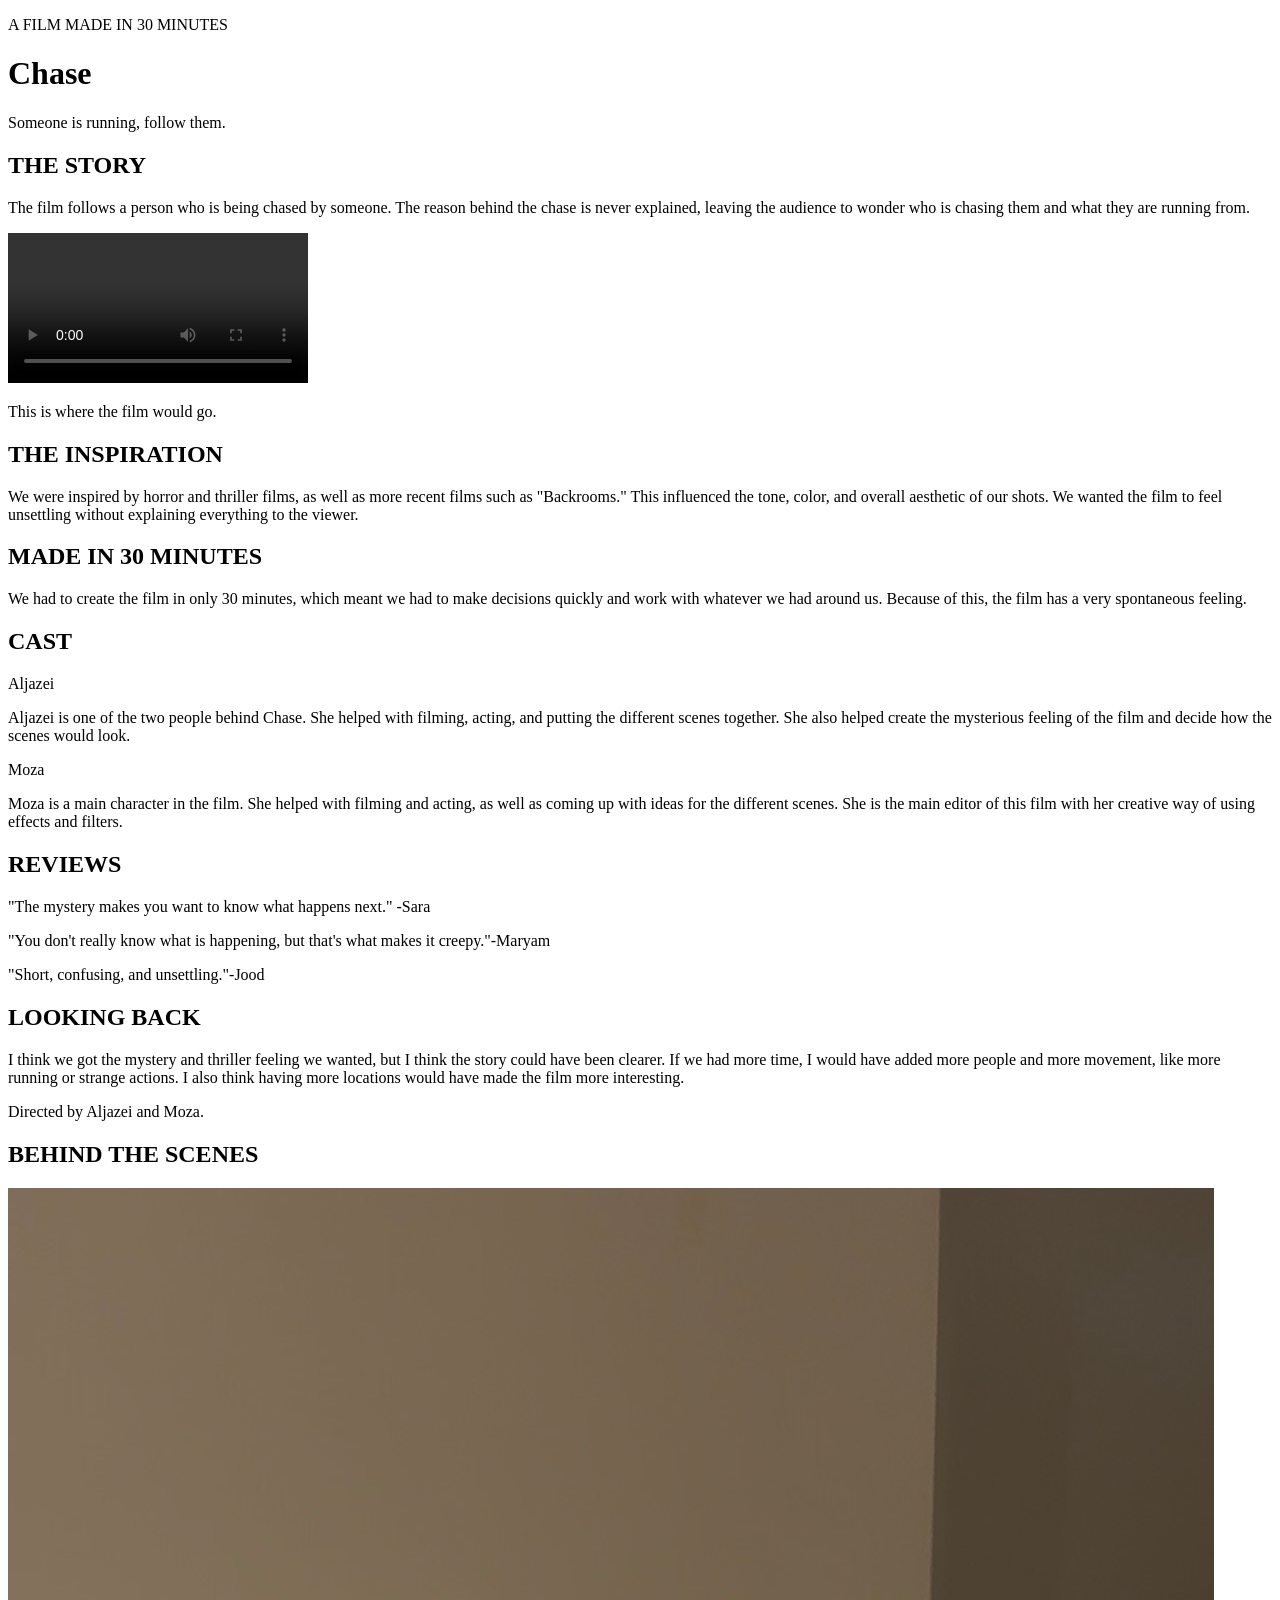
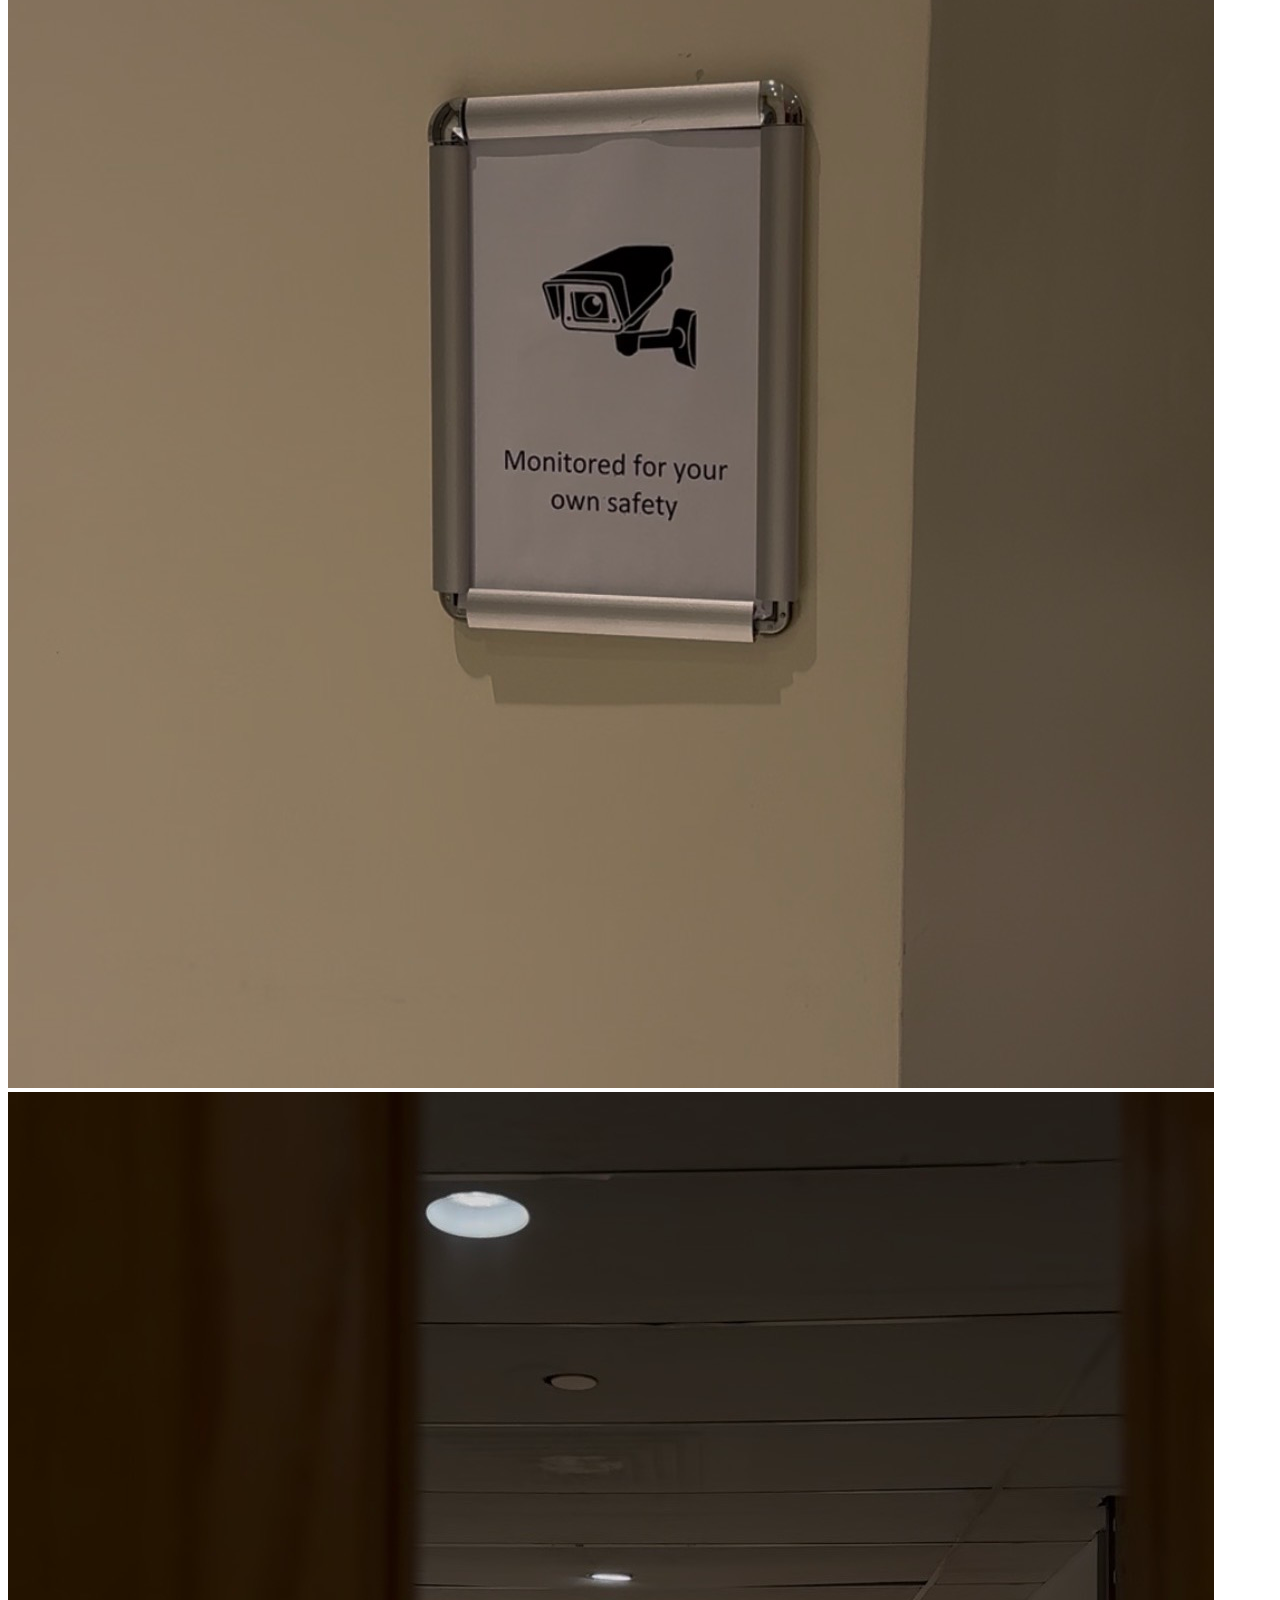
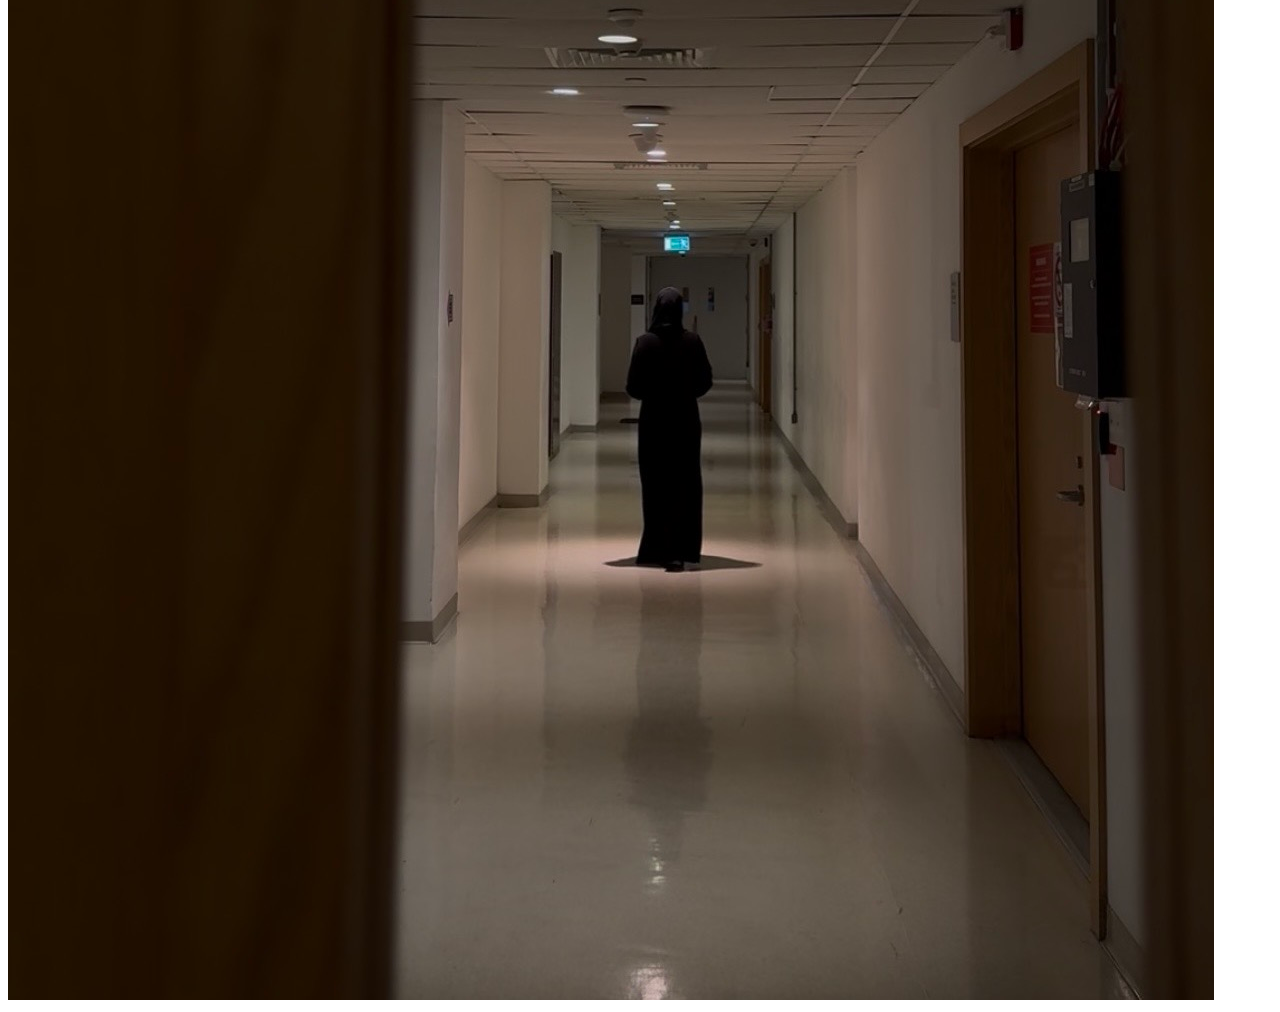
==== index.html @ abbbf4a1 "Add files via upload" ====
<!DOCTYPE html>
<html>

<head>

  <title>Chase</title>


</head>


<body>

  <p class="warning">A FILM MADE IN 30 MINUTES</p>

  <h1>Chase</h1>

  <p id="intro">
    Someone is running, follow them.
  </p>


  <h2>THE STORY</h2>

  <p>
    The film follows a person who is being chased by someone.
    The reason behind the chase is never explained,
    leaving the audience to wonder who is chasing them and what they are running from.
  </p>


  <video controls class="film-video">
    <source src="assets/chase-filmmock.mp4" type="video/mp4">
  </video>

  <p class="video-comment">
    This is where the film would go.
  </p>


  <h2>THE INSPIRATION</h2>

  <p>
    We were inspired by horror and thriller films, as well as more
    recent films such as "Backrooms." This influenced the tone,
    color, and overall aesthetic of our shots. We wanted the film
    to feel unsettling without explaining everything to the viewer.
  </p>


  <h2>MADE IN 30 MINUTES</h2>

  <p>
    We had to create the film in only 30 minutes, which meant we had
    to make decisions quickly and work with whatever we had around us.
    Because of this, the film has a very spontaneous feeling.
  </p>


  <h2>CAST</h2>

  <p class="cast-name">
    Aljazei
  </p>

  <p>
    Aljazei is one of the two people behind Chase. She helped with
    filming, acting, and putting the different scenes together.
    She also helped create the mysterious feeling of the film and
    decide how the scenes would look.
  </p>

  <p class="cast-name">
    Moza
  </p>

  <p>
    Moza is a main character in the film. She helped with filming
    and acting, as well as coming up with ideas for the different
    scenes. She is the main editor of this film with her creative way of using effects and filters.
  </p>


  <h2>REVIEWS</h2>

  <p class="review">
    "The mystery makes you want to know what happens next." -Sara
  </p>

  <p class="review">
    "You don't really know what is happening, but that's what makes it creepy."-Maryam
  </p>

  <p class="review">
    "Short, confusing, and unsettling."-Jood
  </p>


  <h2>LOOKING BACK</h2>

  <p>
    I think we got the mystery and thriller feeling we wanted, but I think the story could have been clearer.
    If we had more time, I would have added more people and more movement, like more running or strange actions.
    I also think having more locations would have made the film more interesting.
  </p>


  <p class="warning">
    Directed by Aljazei and Moza.
  </p>


  <h2>BEHIND THE SCENES</h2>

  <img class="film-image" src="assets/monitor.jpg" alt="Monitor scene from the film">

  <img class="film-image" src="assets/personstand.jpg" alt="Person standing scene from the film">

</body>

</html>
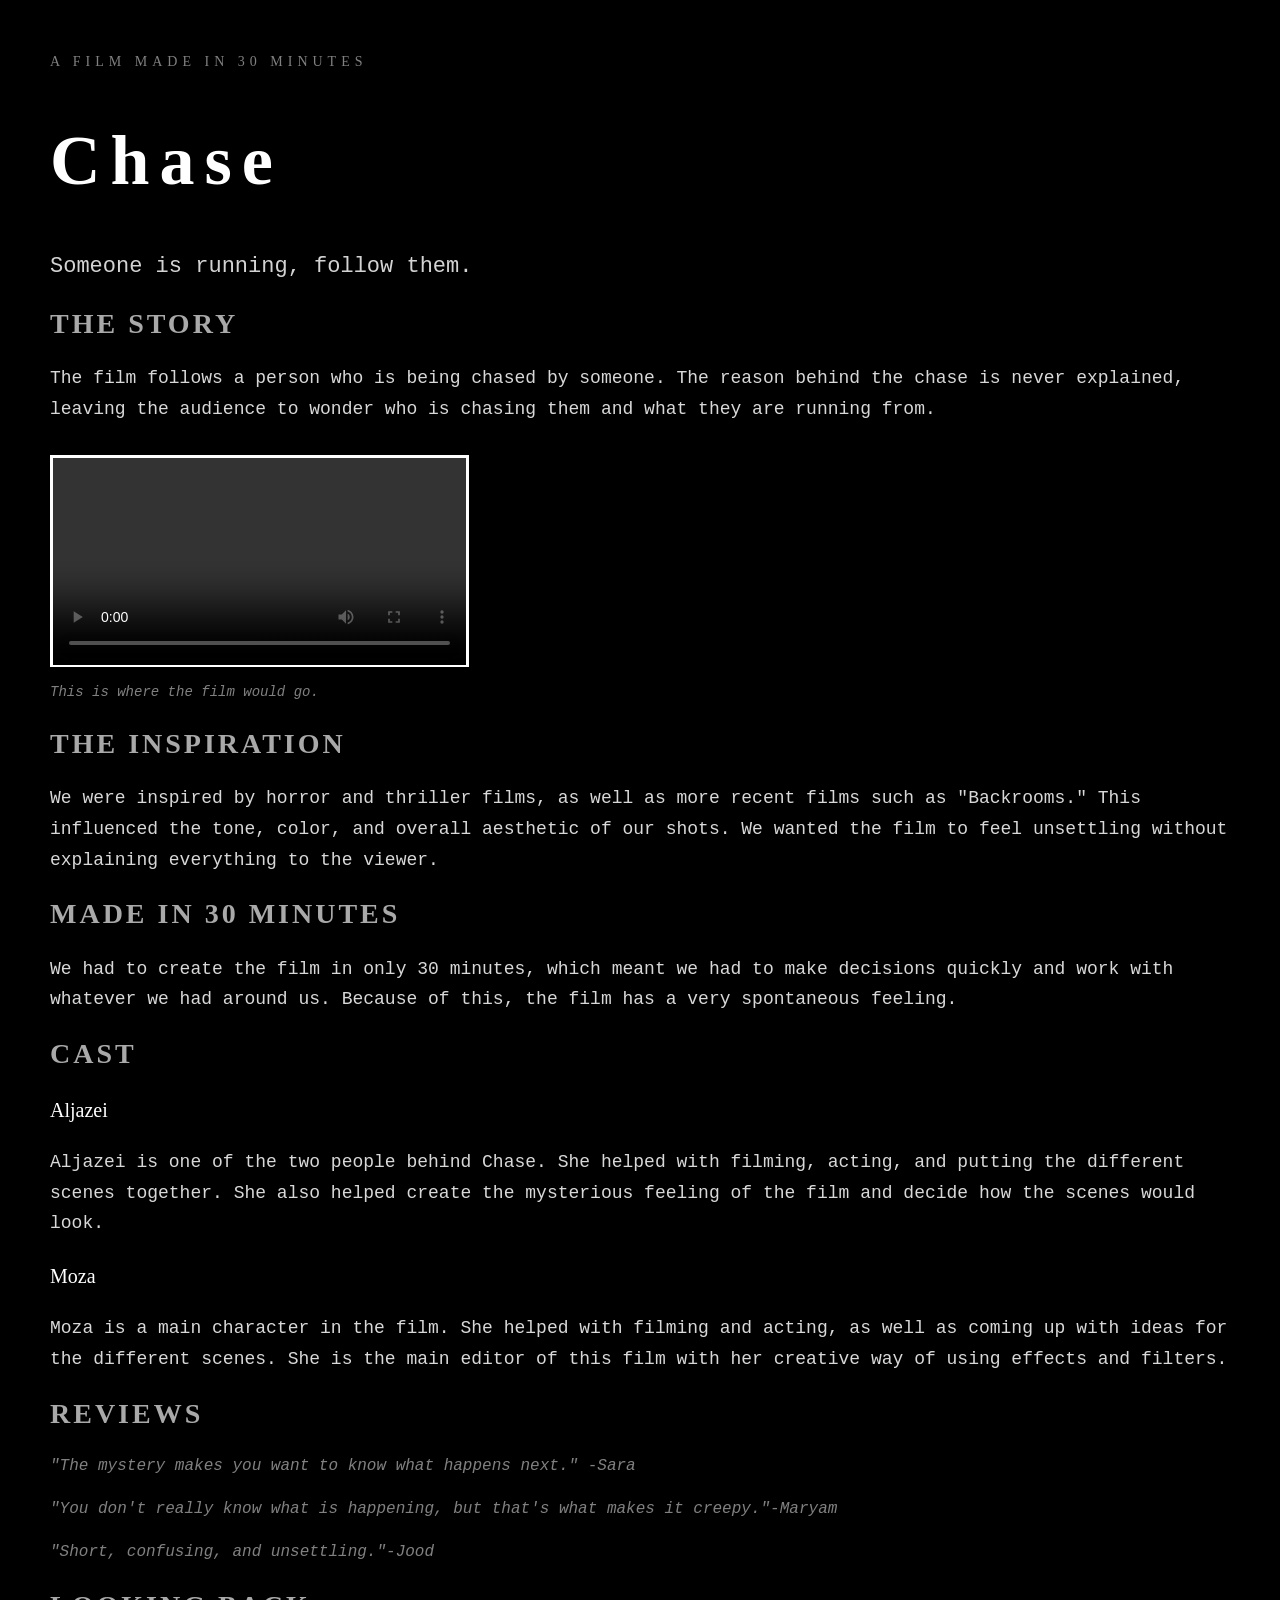
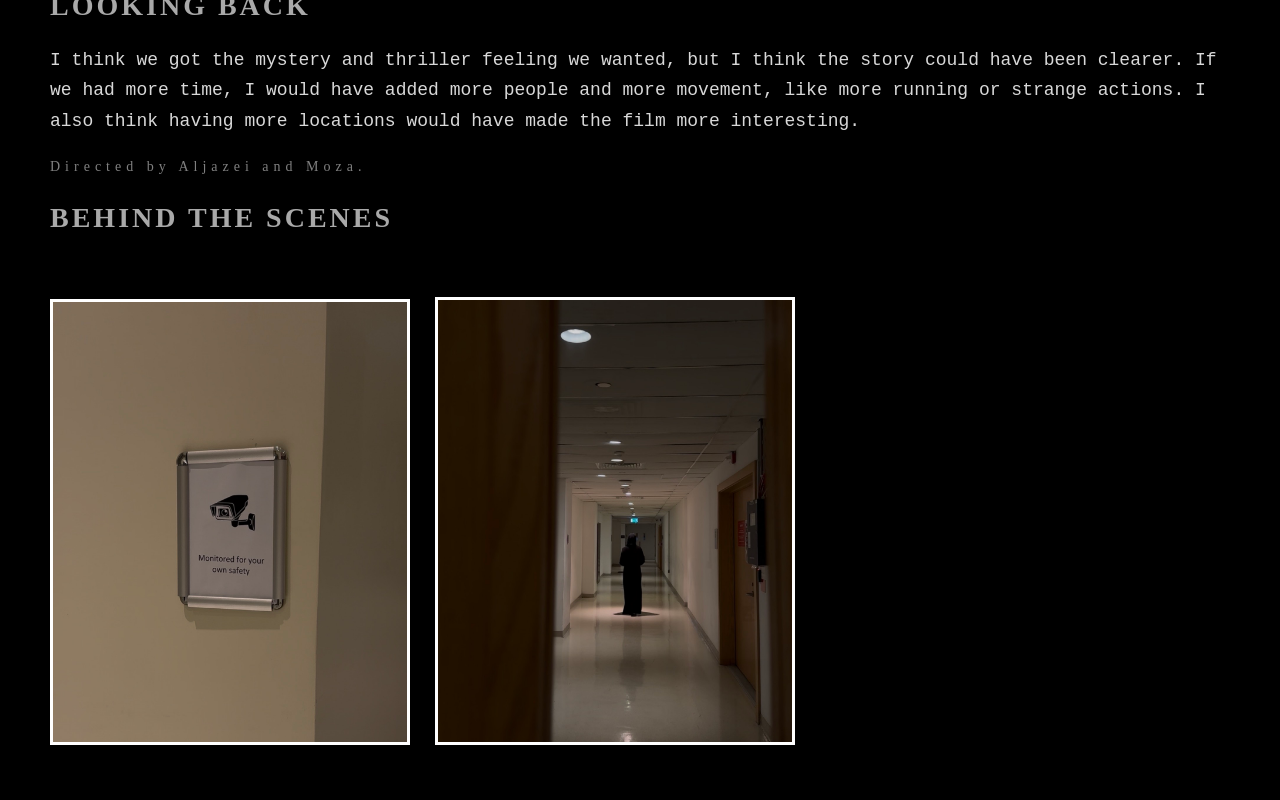
==== commit 8c2f33a9: "Add stylesheet link to index.html" ====
--- a/index.html
+++ b/index.html
@@ -5,6 +5,7 @@
 
   <title>Chase</title>
 
+  <link rel="stylesheet" href="style.css">
 
 </head>
 
@@ -118,4 +119,4 @@
 
 </body>
 
-</html>+</html>
--- a/style.css
+++ b/style.css
@@ -0,0 +1,73 @@
+body {
+  background: black;
+  color: #d8d8d8;
+  font-family: Arial, sans-serif;
+  font-size: 18px;
+  margin: 50px;
+}
+
+h1 {
+  color: white;
+  font-family: Georgia, serif;
+  font-size: 70px;
+  letter-spacing: 10px;
+}
+
+h2 {
+  color: #a9a9a9;
+  font-family: Georgia, serif;
+  font-size: 28px;
+  letter-spacing: 3px;
+}
+
+p {
+  font-family: "Courier New", monospace;
+  font-size: 18px;
+  line-height: 1.7;
+}
+
+#intro {
+  color: lightgray;
+  font-family: "Courier New", monospace;
+  font-size: 22px;
+}
+
+.warning {
+  color: gray;
+  font-family: Georgia, serif;
+  font-size: 14px;
+  letter-spacing: 5px;
+}
+
+.film-image {
+  width: 30%;
+  border: 3px solid white;
+  margin-top: 40px;
+  margin-right: 20px;
+}
+
+.film-video {
+  width: 35%;
+  border: 3px solid white;
+  margin-top: 30px;
+  display: block;
+}
+
+.video-comment {
+  color: gray;
+  font-size: 14px;
+  font-style: italic;
+}
+
+.cast-name {
+  color: white;
+  font-family: Georgia, serif;
+  font-size: 20px;
+}
+
+.review {
+  color: gray;
+  font-family: "Courier New", monospace;
+  font-size: 16px;
+  font-style: italic;
+}
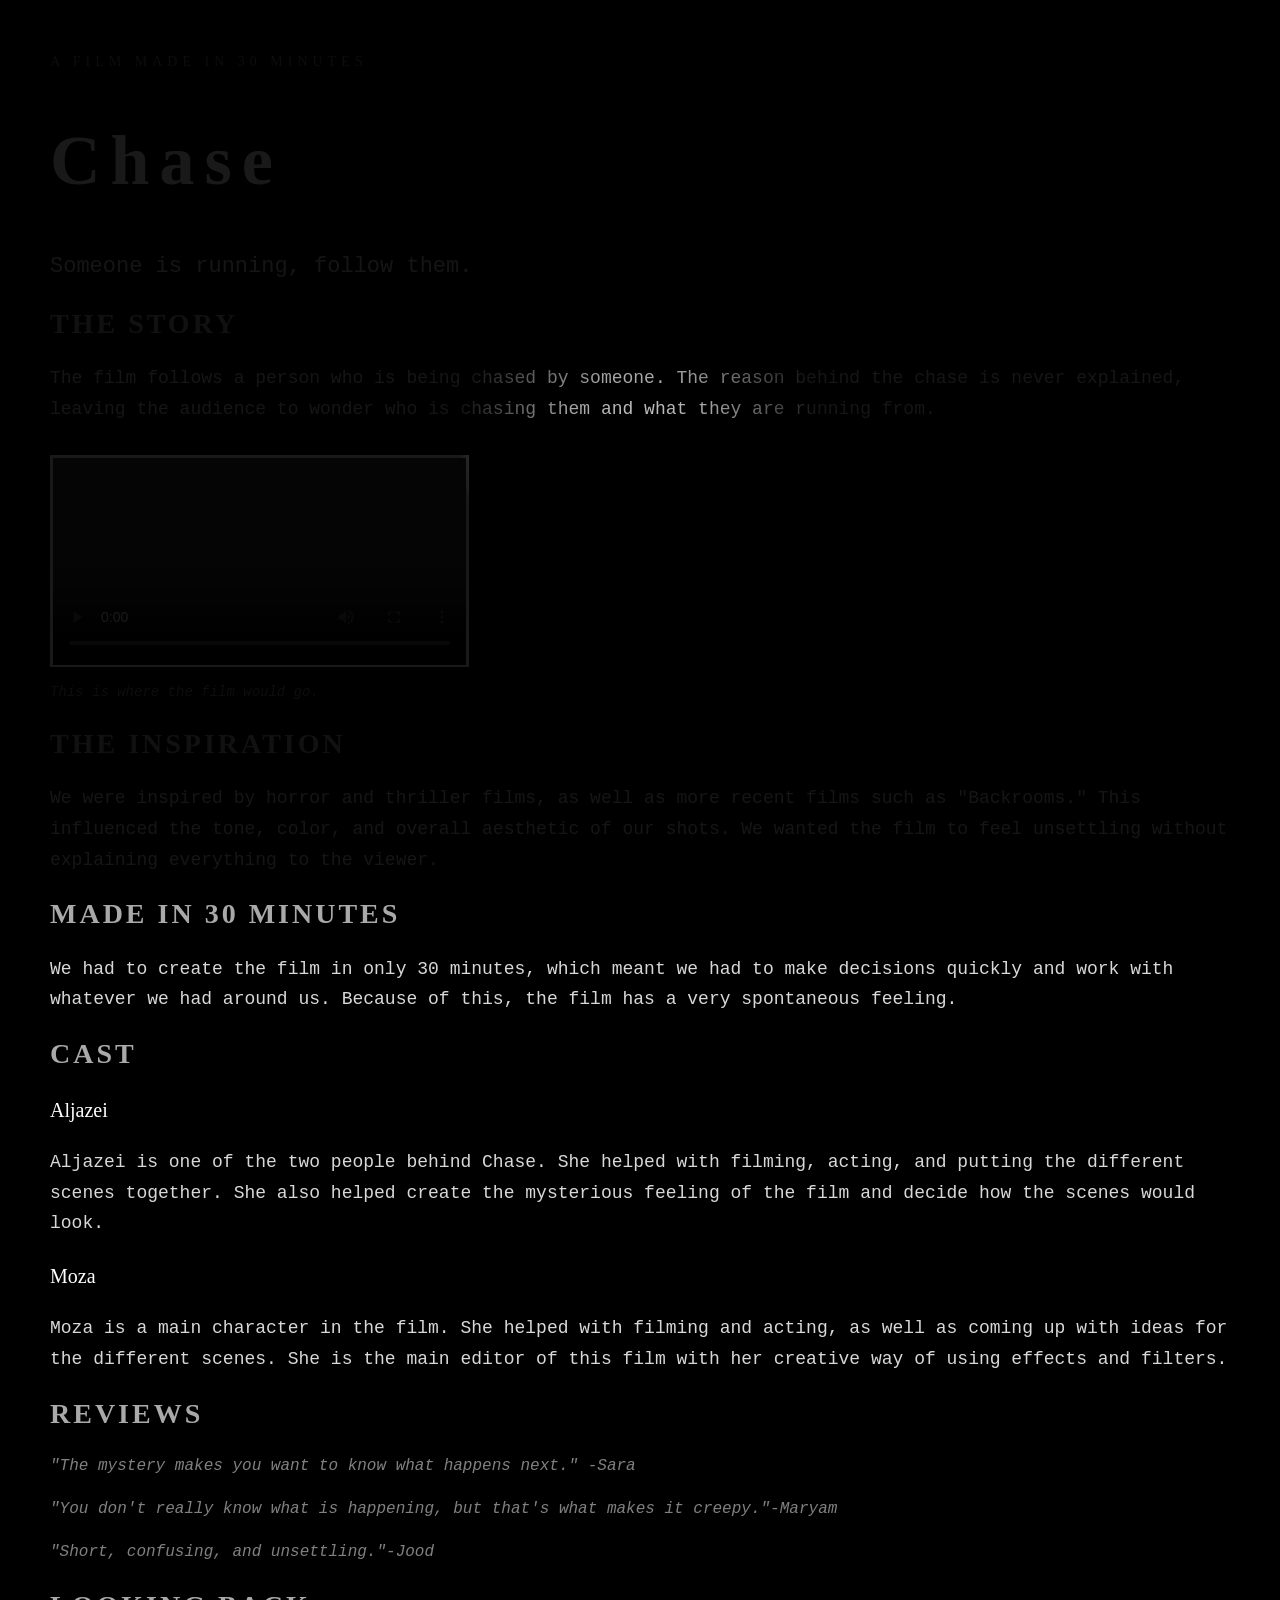
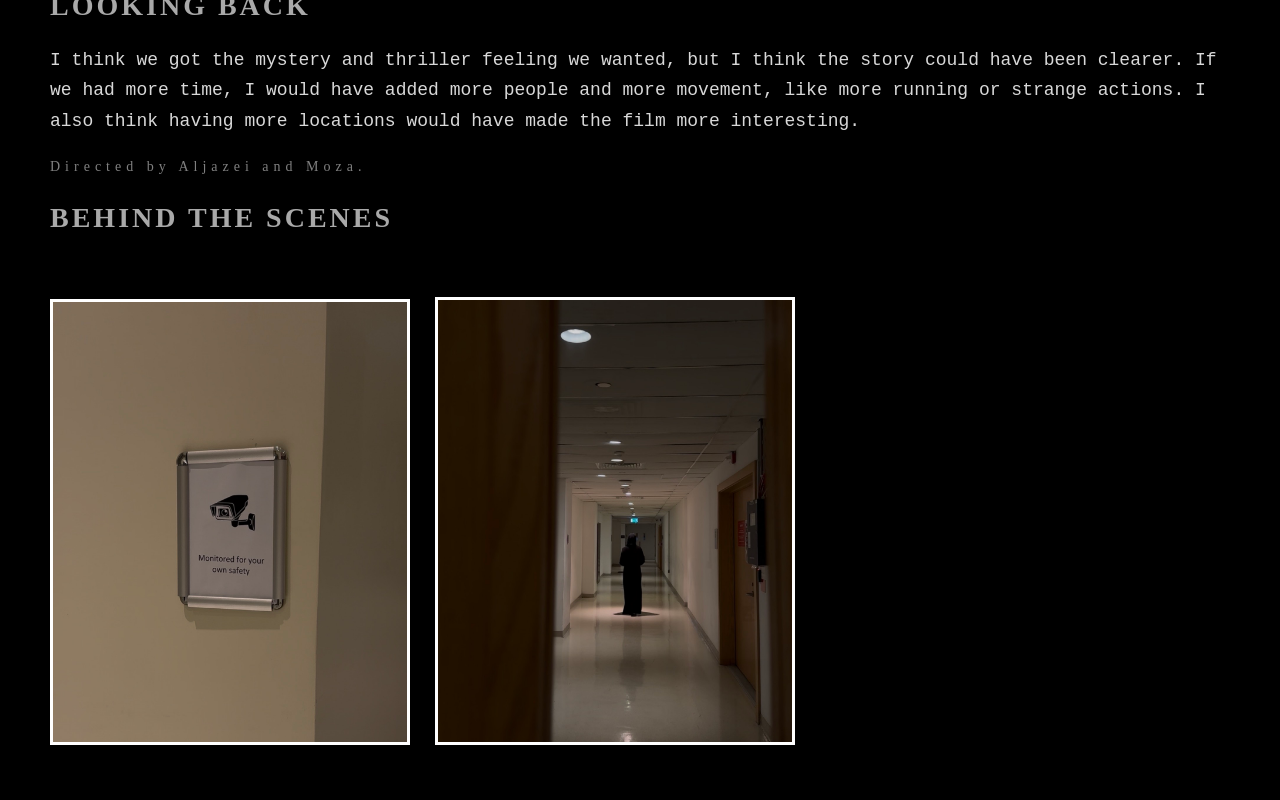
==== commit d2ceb5ad: "Creating the javaS" ====
--- a/index.html
+++ b/index.html
@@ -1,5 +1,6 @@
 <!DOCTYPE html>
 <html>
+
 
 <head>
 
@@ -9,6 +10,7 @@
 
 </head>
 
+<script src="script.js"></script>
 
 <body>
 
--- a/style.css
+++ b/style.css
@@ -70,4 +70,38 @@
   font-family: "Courier New", monospace;
   font-size: 16px;
   font-style: italic;
+}
+
+/* DARK FLASHLIGHT EFFECT */
+
+body {
+  --mouse-x: 50%;
+  --mouse-y: 50%;
+}
+
+body::after {
+  content: "";
+  position: fixed;
+  pointer-events: none;
+  inset: 0;
+
+  background: radial-gradient(
+    circle 180px at var(--mouse-x) var(--mouse-y),
+    transparent 0%,
+    rgba(0, 0, 0, 0.25) 45%,
+    rgba(0, 0, 0, 0.9) 100%
+  );
+
+  z-index: 10;
+}
+
+
+/* Hidden message from JS */
+
+#hidden-message {
+  display: none;
+  color: white;
+  font-family: "Courier New", monospace;
+  font-size: 18px;
+  margin-top: 30px;
 }
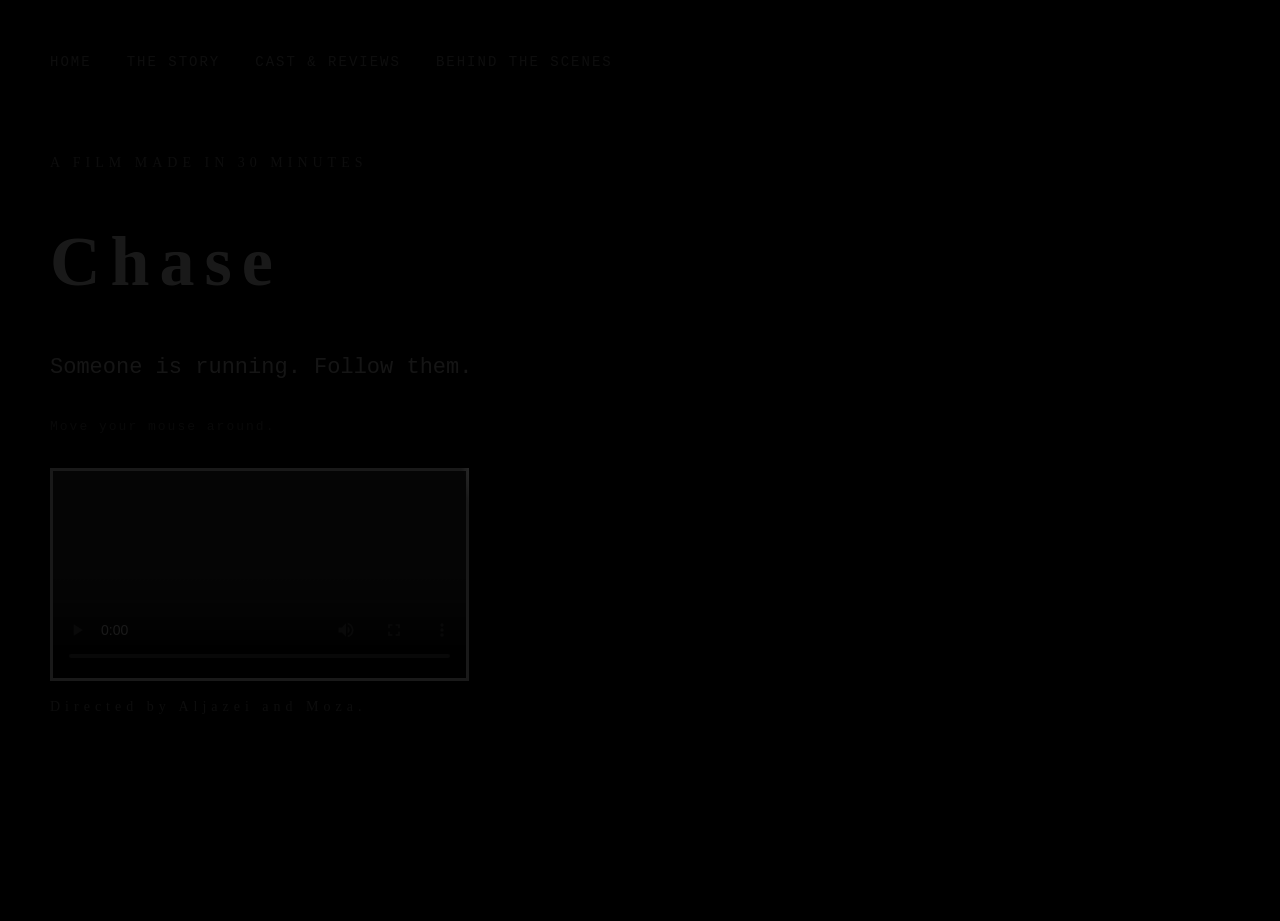
==== commit c933bae8: "pages and navigation" ====
--- a/index.html
+++ b/index.html
@@ -1,6 +1,5 @@
 <!DOCTYPE html>
 <html>
-
 
 <head>
 
@@ -10,115 +9,55 @@
 
 </head>
 
-<script src="script.js"></script>
+  <script src="script.js"></script>
 
 <body>
 
-  <p class="warning">A FILM MADE IN 30 MINUTES</p>
+  <nav>
 
-  <h1>Chase</h1>
+    <a href="index.html">HOME</a>
+    <a href="story.html">THE STORY</a>
+    <a href="cast.html">CAST & REVIEWS</a>
+    <a href="behind.html">BEHIND THE SCENES</a>
 
-  <p id="intro">
-    Someone is running, follow them.
-  </p>
+  </nav>
 
 
-  <h2>THE STORY</h2>
+  <main class="home">
 
-  <p>
-    The film follows a person who is being chased by someone.
-    The reason behind the chase is never explained,
-    leaving the audience to wonder who is chasing them and what they are running from.
-  </p>
+    <p class="warning">A FILM MADE IN 30 MINUTES</p>
+
+    <h1>Chase</h1>
+
+    <p id="intro">
+      Someone is running. Follow them.
+    </p>
+
+    <p class="small-text">
+      Move your mouse around.
+    </p>
 
 
-  <video controls class="film-video">
-    <source src="assets/chase-filmmock.mp4" type="video/mp4">
-  </video>
+    <video controls class="film-video">
 
-  <p class="video-comment">
-    This is where the film would go.
-  </p>
+      <source src="assets/chase-filmmock.mp4" type="video/mp4">
+
+    </video>
 
 
-  <h2>THE INSPIRATION</h2>
-
-  <p>
-    We were inspired by horror and thriller films, as well as more
-    recent films such as "Backrooms." This influenced the tone,
-    color, and overall aesthetic of our shots. We wanted the film
-    to feel unsettling without explaining everything to the viewer.
-  </p>
+    <p id="hidden-message">
+    </p>
 
 
-  <h2>MADE IN 30 MINUTES</h2>
+    <p class="warning">
+      Directed by Aljazei and Moza.
+    </p>
 
-  <p>
-    We had to create the film in only 30 minutes, which meant we had
-    to make decisions quickly and work with whatever we had around us.
-    Because of this, the film has a very spontaneous feeling.
-  </p>
+  </main>
 
 
-  <h2>CAST</h2>
-
-  <p class="cast-name">
-    Aljazei
-  </p>
-
-  <p>
-    Aljazei is one of the two people behind Chase. She helped with
-    filming, acting, and putting the different scenes together.
-    She also helped create the mysterious feeling of the film and
-    decide how the scenes would look.
-  </p>
-
-  <p class="cast-name">
-    Moza
-  </p>
-
-  <p>
-    Moza is a main character in the film. She helped with filming
-    and acting, as well as coming up with ideas for the different
-    scenes. She is the main editor of this film with her creative way of using effects and filters.
-  </p>
-
-
-  <h2>REVIEWS</h2>
-
-  <p class="review">
-    "The mystery makes you want to know what happens next." -Sara
-  </p>
-
-  <p class="review">
-    "You don't really know what is happening, but that's what makes it creepy."-Maryam
-  </p>
-
-  <p class="review">
-    "Short, confusing, and unsettling."-Jood
-  </p>
-
-
-  <h2>LOOKING BACK</h2>
-
-  <p>
-    I think we got the mystery and thriller feeling we wanted, but I think the story could have been clearer.
-    If we had more time, I would have added more people and more movement, like more running or strange actions.
-    I also think having more locations would have made the film more interesting.
-  </p>
-
-
-  <p class="warning">
-    Directed by Aljazei and Moza.
-  </p>
-
-
-  <h2>BEHIND THE SCENES</h2>
-
-  <img class="film-image" src="assets/monitor.jpg" alt="Monitor scene from the film">
-
-  <img class="film-image" src="assets/personstand.jpg" alt="Person standing scene from the film">
+  <script src="script.js"></script>
 
 </body>
 
-</html>
+</html>
--- a/style.css
+++ b/style.css
@@ -104,4 +104,48 @@
   font-family: "Courier New", monospace;
   font-size: 18px;
   margin-top: 30px;
+}
+
+/* NAVIGATION */
+
+nav {
+  margin-bottom: 80px;
+}
+
+nav a {
+  color: #888;
+  text-decoration: none;
+  font-family: "Courier New", monospace;
+  font-size: 14px;
+  letter-spacing: 2px;
+  margin-right: 30px;
+}
+
+nav a:hover {
+  color: white;
+}
+
+
+/* HOME PAGE */
+
+.home {
+  min-height: 80vh;
+}
+
+.small-text {
+  color: #555;
+  font-size: 13px;
+  letter-spacing: 2px;
+  margin-top: 30px;
+}
+
+
+/* HIDDEN MESSAGE */
+
+#hidden-message {
+  display: none;
+  color: white;
+  font-family: "Courier New", monospace;
+  font-size: 18px;
+  margin-top: 30px;
 }
